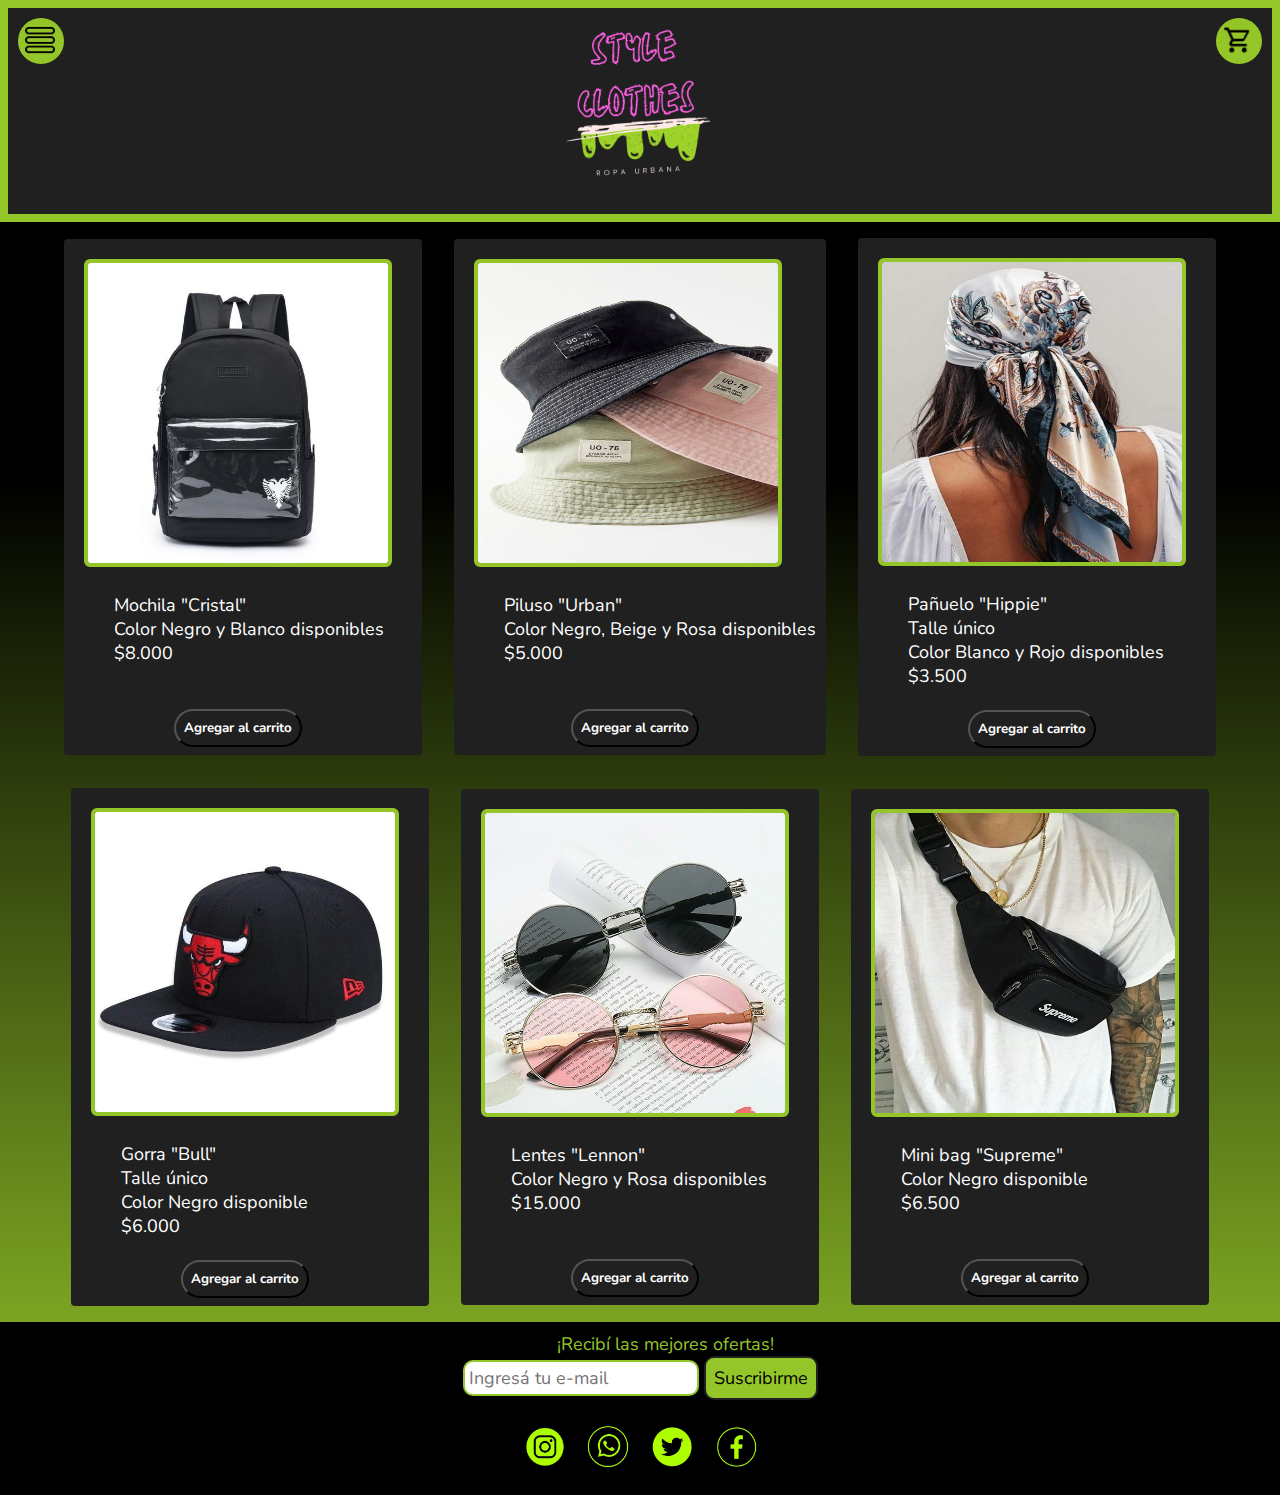
==== accesorios.html @ 95a24062 "Add files via upload" ====
<!DOCTYPE html>
<html lang="en">
<head>
    <meta charset="UTF-8">
    <meta name="viewport" content="width=device-width, initial-scale=1.0">
    <link rel="preconnect" href="https://fonts.googleapis.com">
    <link rel="preconnect" href="https://fonts.gstatic.com" crossorigin>
    <link href="https://fonts.googleapis.com/css2?family=Nunito:wght@200;500;900&display=swap" rel="stylesheet">
    <title>Accesorios</title>
    <link rel="stylesheet" href="accesorios.css">
</head>
<body>
    <div class="container-header">
        <div class="menu">
            <img src="Imagenes/Icono Menu.png" alt="Menu">
        </div>
        <div class="titulo">
            <a href="index.html"><img src="Imagenes/Logo Tienda.png" alt="Nombre tienda"></a>
        </div>
        <div class="carrito">
            <img src="Imagenes/Logo Carrito.png" alt="Carrito de Compras">
        </div>
    </div>

    <div class="container-principal">
        <div class="container-accesorios">
            <div class="accesorios-1">
                <div class="accesorio-info">
                    <img src="Imagenes/accesorios1.jpeg" alt="Mochila Cristal">
                    <p>Mochila "Cristal" </p>
                    <p>Color Negro y Blanco disponibles</p>
                    <p>$8.000</p>
                    <br>
                    <br>
                    <div class="accesorio-button">
                        <button class="button-agregar-carrito" name="agregar-carrito" type="button">Agregar al carrito</button>
                    </div>
                </div>
                <div class="accesorio-info">
                    <img src="Imagenes/accesorios2.jpeg" alt="Piluso Urban">
                    <p>Piluso "Urban"</p>
                    <p>Color Negro, Beige y Rosa disponibles</p>
                    <p>$5.000</p>
                    <br>
                    <br>
                    <div class="accesorio-button">
                        <button class="button-agregar-carrito" name="agregar-carrito" type="button">Agregar al carrito</button>
                    </div>
                </div>
                <div class="accesorio-info">
                    <img src="Imagenes/accesorios3.jpeg" alt="Pañuelo Hippie">
                    <p>Pañuelo "Hippie" </p>
                    <p>Talle único</p>
                    <p>Color Blanco y Rojo disponibles</p>
                    <p>$3.500</p>
                    <br>
                    <div class="accesorio-button">
                        <button class="button-agregar-carrito" name="agregar-carrito" type="button">Agregar al carrito</button>
                    </div>
                </div>
            </div>
            
            <div class="accesorios-2">
                <div class="accesorio-info">
                    <img src="Imagenes/accesorios5.jpeg" alt="Gorra Bull">
                    <p>Gorra "Bull"</p>
                    <p>Talle único</p>
                    <p>Color Negro disponible</p>
                    <p>$6.000</p>
                    <br>
                    <div class="accesorio-button">
                        <button class="button-agregar-carrito" name="agregar-carrito" type="button">Agregar al carrito</button>
                    </div>
                </div>
                <div class="accesorio-info">
                    <img src="Imagenes/accesorios4.jpeg" alt="Lentes">
                    <p>Lentes "Lennon"</p>
                    <p>Color Negro y Rosa disponibles </p>
                    <p>$15.000</p>
                    <br>
                    <br>
                    <div class="accesorio-button">
                        <button class="button-agregar-carrito" name="agregar-carrito" type="button">Agregar al carrito</button>
                    </div>
                </div>
                <div class="accesorio-info">
                    <img src="Imagenes/accesorios6.jpeg" alt="Riñonera Supreme">
                    <p>Mini bag "Supreme"</p>
                    <p>Color Negro disponible</p>
                    <p>$6.500</p>
                    <br>
                    <br>
                    <div class="accesorio-button">
                        <button class="button-agregar-carrito" name="agregar-carrito" type="button">Agregar al carrito</button>
                    </div>
                </div>
        </div>
        </div>

        <footer>
            <div class="container-formulario">
                <p>¡Recibí las mejores ofertas!</p>
                <form action="/" name="suscribir" method="post">
                    <input type="email" class="email-suscribir" required="required" placeholder="Ingresá tu e-mail">
                    <button type="submit" class="submit-button">Suscribirme</button>
                </form>
            </div>

            <div class="social-medias-icons">
                <ul>
                    <li>
                        <a href="/" target="_blank"> <img src="Imagenes/instagram.png" alt="Logo Instagram"></a>
                    </li>

                    <li>
                        <a href="/" target="_blank"> <img src="Imagenes/whatsapp.png" alt="Logo Whatsapp"></a>
                    </li>

                    <li>
                        <a href="/"target="_blank"> <img src="Imagenes/twitter.png" alt="Logo Twitter"></a>
                    </li>

                    <li>
                        <a href="/"target="_blank"> <img src="Imagenes/facebook.png" alt="Logo Facebook"></a>
                    </li>
                </ul>
            </div>
        </footer>
    </div>
</body>
</html>
---- accesorios.css ----
*{
    font-family: 'Nunito', sans-serif;
    margin: 0;
    padding: 0;
}
html,body{
    height: 100%;
}
p{
    margin-left: 50px;
    font-size: 18px;
}
.container-header{
    display: flex;
    justify-content: space-between;
    background-color:#202020;
    border: #95C629 solid 8px;
    position: sticky;
    top: 0;
}
.menu img{
    width: 30px;
    height: 30px;
    margin-top: 4px;
    margin-left: 4px;
}
.menu{
    border: solid #95C629;
    border-radius: 50%;
    background-color: #95C629;
    width: 40px;
    height: 40px;
    margin-top: 10px;
    margin-left: 10px;
}
.titulo img{
   width: 200px;
}
.carrito img{
    width: 30px;
    height: 30px;
    margin-top: 4px;
    margin-left: 4px;
}
.carrito{
    border: solid #95C629;
    border-radius: 50%;
    background-color: #95C629;
    width: 40px;
    height: 40px;
    margin-top: 10px;
    margin-right: 10px;
}
.container-principal{
    background: linear-gradient(0deg, rgba(149,198,41,1) 0%, rgba(0,0,0,1) 80%);
}
.container-accesorios img{
    width: 300px;
    height: 300px;
    margin: 20px;
    border: 4px solid #95C629;
    border-radius: 6px;
}
.accesorios-1, .accesorios-2{
    display: flex;
    flex-direction: row;
    justify-content: center;
    align-items: center;
    color: white;
}
.accesorio-info{
    margin: 16px;
    background-color: #202020;
    border-radius: 4px;
    padding-right: 10px;
}
.accesorio-button{
    display: flex;
    justify-content: center;
    margin-bottom: 8px;
}
.button-agregar-carrito{
    background-color: #202020;
    color: white;
    font-weight: bold;
    border-radius: 20px;
    padding: 8px;
    align-self: center;
}
.container-formulario{
    background-color: black;
    color: #95C629;
    font-size: large;
    display: flex;
    flex-direction: column;
    align-items: center;
    padding: 10px;
}
.email-suscribir{
    background-color: white;
    padding: 4px;
    border-radius: 10px;
    border: 2px solid #95C629;
    font-size: large;
}
.submit-button{
    background-color: #95C629;
    border-radius: 10px;
    border: 2px solid #202020;
    padding: 8px;
    font-size: large;
}
.social-medias-icons{
    background-color: black;
    margin-top: -5px;
    height: auto;
}
ul, li{
    list-style-type: none;
    display: flex;
    justify-content: center;
    padding: 10px; 
}
.social-medias-icons img{
    width: 44px;
}
@media screen and (max-width: 640px){
    .container-principal img{
        width: 100px;
        height: 100px;
        margin: 0px;
    }
}
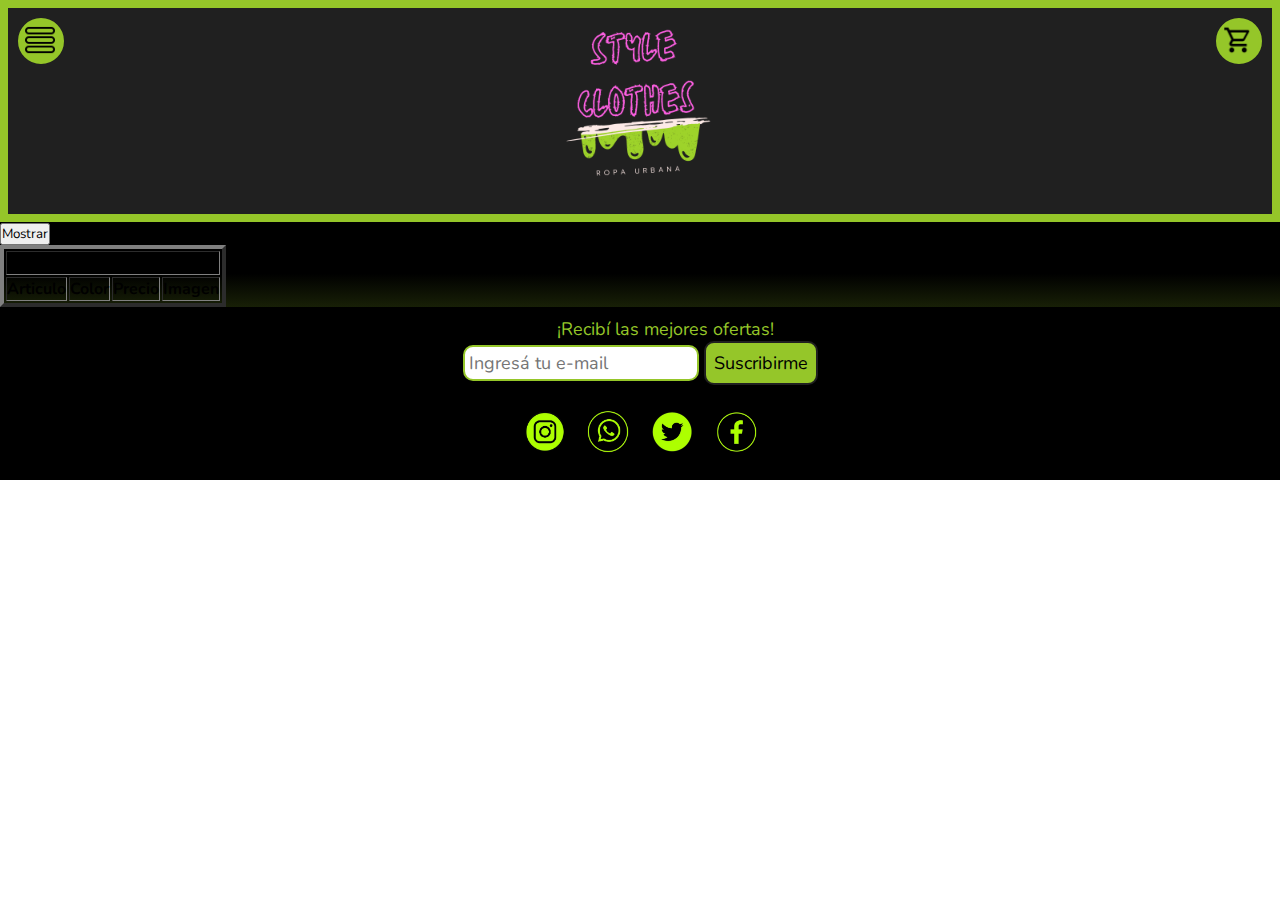
==== commit da8ef537: "Modify accesorios.html camperas.html index.html pantalones.html remeras.html script.js styles.css" ====
--- a/accesorios.html
+++ b/accesorios.html
@@ -1,131 +1,84 @@
 <!DOCTYPE html>
 <html lang="en">
-<head>
-    <meta charset="UTF-8">
-    <meta name="viewport" content="width=device-width, initial-scale=1.0">
-    <link rel="preconnect" href="https://fonts.googleapis.com">
-    <link rel="preconnect" href="https://fonts.gstatic.com" crossorigin>
-    <link href="https://fonts.googleapis.com/css2?family=Nunito:wght@200;500;900&display=swap" rel="stylesheet">
+  <head>
+    <meta charset="UTF-8" />
+    <meta name="viewport" content="width=device-width, initial-scale=1.0" />
+    <link rel="preconnect" href="https://fonts.googleapis.com" />
+    <link rel="preconnect" href="https://fonts.gstatic.com" crossorigin />
+    <link
+      href="https://fonts.googleapis.com/css2?family=Nunito:wght@200;500;900&display=swap"
+      rel="stylesheet"
+    />
     <title>Accesorios</title>
-    <link rel="stylesheet" href="accesorios.css">
-</head>
-<body>
+    <link rel="stylesheet" href="accesorios.css" />
+  </head>
+  <body>
     <div class="container-header">
-        <div class="menu">
-            <img src="Imagenes/Icono Menu.png" alt="Menu">
-        </div>
-        <div class="titulo">
-            <a href="index.html"><img src="Imagenes/Logo Tienda.png" alt="Nombre tienda"></a>
-        </div>
-        <div class="carrito">
-            <img src="Imagenes/Logo Carrito.png" alt="Carrito de Compras">
-        </div>
+      <div class="menu">
+        <img src="Imagenes/Icono Menu.png" alt="Menu" />
+      </div>
+      <div class="titulo">
+        <a href="index.html"
+          ><img src="Imagenes/Logo Tienda.png" alt="Nombre tienda"
+        /></a>
+      </div>
+      <div class="carrito">
+        <img src="Imagenes/Logo Carrito.png" alt="Carrito de Compras" />
+      </div>
     </div>
 
     <div class="container-principal">
-        <div class="container-accesorios">
-            <div class="accesorios-1">
-                <div class="accesorio-info">
-                    <img src="Imagenes/accesorios1.jpeg" alt="Mochila Cristal">
-                    <p>Mochila "Cristal" </p>
-                    <p>Color Negro y Blanco disponibles</p>
-                    <p>$8.000</p>
-                    <br>
-                    <br>
-                    <div class="accesorio-button">
-                        <button class="button-agregar-carrito" name="agregar-carrito" type="button">Agregar al carrito</button>
-                    </div>
-                </div>
-                <div class="accesorio-info">
-                    <img src="Imagenes/accesorios2.jpeg" alt="Piluso Urban">
-                    <p>Piluso "Urban"</p>
-                    <p>Color Negro, Beige y Rosa disponibles</p>
-                    <p>$5.000</p>
-                    <br>
-                    <br>
-                    <div class="accesorio-button">
-                        <button class="button-agregar-carrito" name="agregar-carrito" type="button">Agregar al carrito</button>
-                    </div>
-                </div>
-                <div class="accesorio-info">
-                    <img src="Imagenes/accesorios3.jpeg" alt="Pañuelo Hippie">
-                    <p>Pañuelo "Hippie" </p>
-                    <p>Talle único</p>
-                    <p>Color Blanco y Rojo disponibles</p>
-                    <p>$3.500</p>
-                    <br>
-                    <div class="accesorio-button">
-                        <button class="button-agregar-carrito" name="agregar-carrito" type="button">Agregar al carrito</button>
-                    </div>
-                </div>
-            </div>
-            
-            <div class="accesorios-2">
-                <div class="accesorio-info">
-                    <img src="Imagenes/accesorios5.jpeg" alt="Gorra Bull">
-                    <p>Gorra "Bull"</p>
-                    <p>Talle único</p>
-                    <p>Color Negro disponible</p>
-                    <p>$6.000</p>
-                    <br>
-                    <div class="accesorio-button">
-                        <button class="button-agregar-carrito" name="agregar-carrito" type="button">Agregar al carrito</button>
-                    </div>
-                </div>
-                <div class="accesorio-info">
-                    <img src="Imagenes/accesorios4.jpeg" alt="Lentes">
-                    <p>Lentes "Lennon"</p>
-                    <p>Color Negro y Rosa disponibles </p>
-                    <p>$15.000</p>
-                    <br>
-                    <br>
-                    <div class="accesorio-button">
-                        <button class="button-agregar-carrito" name="agregar-carrito" type="button">Agregar al carrito</button>
-                    </div>
-                </div>
-                <div class="accesorio-info">
-                    <img src="Imagenes/accesorios6.jpeg" alt="Riñonera Supreme">
-                    <p>Mini bag "Supreme"</p>
-                    <p>Color Negro disponible</p>
-                    <p>$6.500</p>
-                    <br>
-                    <br>
-                    <div class="accesorio-button">
-                        <button class="button-agregar-carrito" name="agregar-carrito" type="button">Agregar al carrito</button>
-                    </div>
-                </div>
+      <div class="container-accesorios">
+        <div class="container-button">
+          <button class="mostrar-button">Mostrar</button>
         </div>
+        <div class="accesorios-list">
+          <table class="container-accesorios-list" border="4">
+            <thead class="caja">
+              <tr>
+                <th colspan="4">Stock de accesorios</th>
+              </tr>
+              <tr>
+                <th>Articulo</th>
+                <th>Color</th>
+                <th>Precio</th>
+                <th>Imagen</th>
+              </tr>
+            </thead>
+            <tbody class="accesorios-datos"></tbody>
+          </table>
+        </div>
+      </div>
+
+      <footer>
+        <div class="container-formulario">
+          <p>¡Recibí las mejores ofertas!</p>
+          <form action="/" name="suscribir" method="post">
+            <input
+              type="email"
+              class="email-suscribir"
+              required="required"
+              placeholder="Ingresá tu e-mail"
+            />
+            <button type="submit" class="submit-button">Suscribirme</button>
+          </form>
         </div>
 
-        <footer>
-            <div class="container-formulario">
-                <p>¡Recibí las mejores ofertas!</p>
-                <form action="/" name="suscribir" method="post">
-                    <input type="email" class="email-suscribir" required="required" placeholder="Ingresá tu e-mail">
-                    <button type="submit" class="submit-button">Suscribirme</button>
-                </form>
-            </div>
+        <div class="social-medias-icons">
+          <ul>
+            <li> <a href="/" target="_blank"> <img src="Imagenes/instagram.png" alt="Logo Instagram"/> </a> </li>
 
-            <div class="social-medias-icons">
-                <ul>
-                    <li>
-                        <a href="/" target="_blank"> <img src="Imagenes/instagram.png" alt="Logo Instagram"></a>
-                    </li>
+            <li> <a href="/" target="_blank"> <img src="Imagenes/whatsapp.png" alt="Logo Whatsapp"/> </a> </li>
 
-                    <li>
-                        <a href="/" target="_blank"> <img src="Imagenes/whatsapp.png" alt="Logo Whatsapp"></a>
-                    </li>
+            <li> <a href="/" target="_blank"> <img src="Imagenes/twitter.png" alt="Logo Twitter"/> </a> </li>
 
-                    <li>
-                        <a href="/"target="_blank"> <img src="Imagenes/twitter.png" alt="Logo Twitter"></a>
-                    </li>
+            <li> <a href="/" target="_blank"> <img src="Imagenes/facebook.png" alt="Logo Facebook"/> </a> </li>
+          </ul>
+        </div>
+      </footer>
+    </div>
 
-                    <li>
-                        <a href="/"target="_blank"> <img src="Imagenes/facebook.png" alt="Logo Facebook"></a>
-                    </li>
-                </ul>
-            </div>
-        </footer>
-    </div>
-</body>
-</html>+    <script src="script.js"></script>
+    
+  </body>
+</html>
